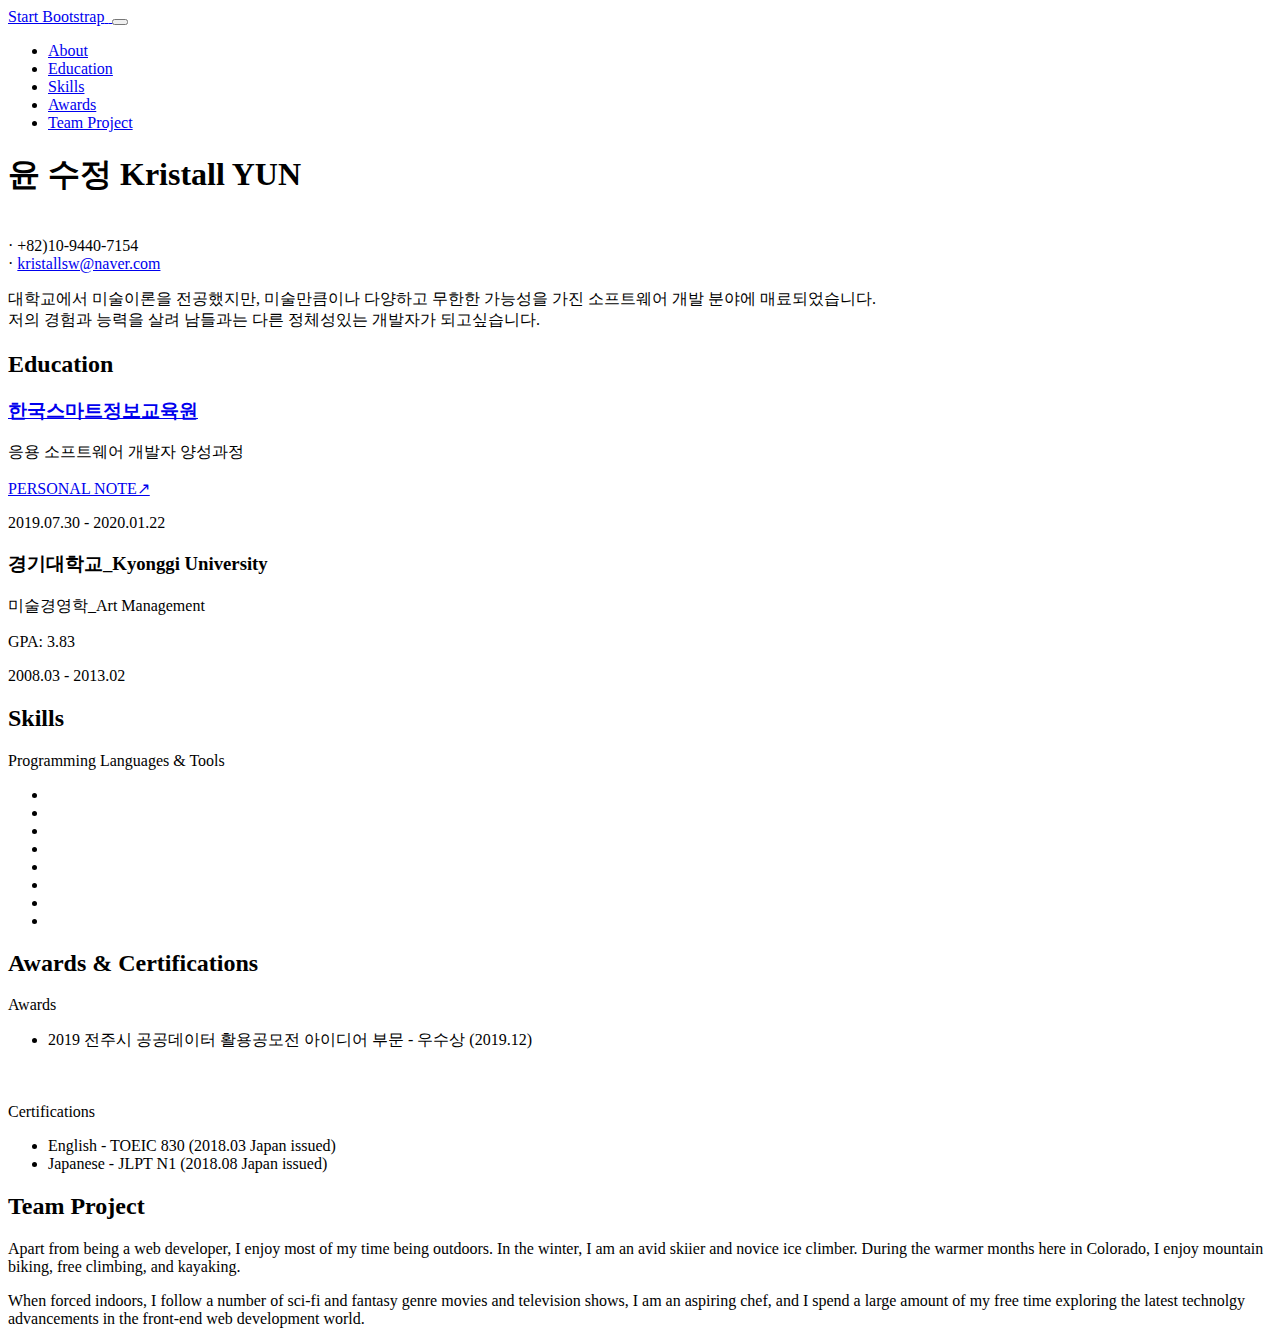
==== shop.fims/src/main/resources/templates/portfolio/portfolioIndex.html @ b67ed097 "0120_최초배포" ====
<!DOCTYPE html>
<html lang="kr">

  <head>

    <meta charset="utf-8">
    <meta name="viewport" content="width=device-width, initial-scale=1, shrink-to-fit=no">
    <meta name="description" content="">
    <meta name="author" content="">

    <title>Resume - Start Bootstrap Theme</title>

    <!-- Bootstrap core CSS -->
    <link href="/portfolio/vendor/bootstrap/css/bootstrap.min.css" rel="stylesheet">

    <!-- Custom fonts for this template -->
    <link href="https://fonts.googleapis.com/css?family=Saira+Extra+Condensed:100,200,300,400,500,600,700,800,900" rel="stylesheet">
    <link href="https://fonts.googleapis.com/css?family=Open+Sans:300,300i,400,400i,600,600i,700,700i,800,800i" rel="stylesheet">
    <link href="/portfolio/vendor/font-awesome/css/font-awesome.min.css" rel="stylesheet">
    <link href="/portfolio/vendor/devicons/css/devicons.min.css" rel="stylesheet">
    <link href="/portfolio/vendor/simple-line-icons/css/simple-line-icons.css" rel="stylesheet">

    <!-- Custom styles for this template -->
    <link href="/portfolio/css/resume.min.css" rel="stylesheet">

  </head>

  <body id="page-top">

    <nav class="navbar navbar-expand-lg navbar-dark bg-primary fixed-top" id="sideNav">
      <a class="navbar-brand js-scroll-trigger" href="#page-top">
        <span class="d-block d-lg-none">Start Bootstrap</span>
        <span class="d-none d-lg-block">
          <img class="img-fluid img-profile rounded-circle mx-auto mb-2" src="/portfolio/img/profile.jpg" alt="">
        </span>
      </a>
      <button class="navbar-toggler" type="button" data-toggle="collapse" data-target="#navbarSupportedContent" aria-controls="navbarSupportedContent" aria-expanded="false" aria-label="Toggle navigation">
        <span class="navbar-toggler-icon"></span>
      </button>
      <div class="collapse navbar-collapse" id="navbarSupportedContent">
        <ul class="navbar-nav">
          <li class="nav-item">
            <a class="nav-link js-scroll-trigger" href="#about">About</a>
          </li>
          <li class="nav-item">
            <a class="nav-link js-scroll-trigger" href="#education">Education</a>
          </li>
          <li class="nav-item">
            <a class="nav-link js-scroll-trigger" href="#skills">Skills</a>
          </li>
          <li class="nav-item">
            <a class="nav-link js-scroll-trigger" href="#awards">Awards</a>
          </li>
          <li class="nav-item">
            <a class="nav-link js-scroll-trigger" href="#teamProject">Team Project</a>
          </li>
        </ul>
      </div>
    </nav>

    <div class="container-fluid p-0">

      <section class="resume-section p-3 p-lg-5 d-flex d-column" id="about">
        <div class="my-auto">
          <h1 class="mb-0">윤 수정
            <span class="text-primary">Kristall YUN</span>
          </h1><br>
          <div class="subheading mb-5">
            · +82)10-9440-7154<br>
            · <a href="mailto:kristallsw@naver.com">kristallsw@naver.com</a>
          </div>
          <p class="mb-5">대학교에서 미술이론을 전공했지만, 미술만큼이나 다양하고 무한한 가능성을 가진 소프트웨어 개발 분야에 매료되었습니다.<br>
         저의 경험과 능력을 살려 남들과는 다른 정체성있는 개발자가 되고싶습니다.</p>
        </div>
      </section>



      <section class="resume-section p-3 p-lg-5 d-flex flex-column" id="education">
        <div class="my-auto">
          <h2 class="mb-5">Education</h2>


          <div class="resume-item d-flex flex-column flex-md-row mb-5">
            <div class="resume-content mr-auto">
              <h3 class="mb-0"><a href="http://ksmart.or.kr/">한국스마트정보교육원</a></h3>
              <div class="subheading mb-3">응용 소프트웨어 개발자 양성과정</div>
              <p><a href="https://blog.naver.com/kristallsw">PERSONAL NOTE↗</a></p>
            </div>             
            <div class="resume-date text-md-right">
              <span class="text-primary">2019.07.30 - 2020.01.22</span>
            </div>
          
          </div>        


          <div class="resume-item d-flex flex-column flex-md-row">
            <div class="resume-content mr-auto">
              <h3 class="mb-0">경기대학교_Kyonggi University</h3>
              <div class="subheading mb-3">미술경영학_Art Management</div>
              
              <p>GPA: 3.83</p>
            </div>
            <div class="resume-date text-md-right">
              <span class="text-primary">2008.03 - 2013.02</span>
            </div>
          </div>

        </div>
      </section>



      <section class="resume-section p-3 p-lg-5 d-flex flex-column" id="skills">
        <div class="my-auto">
          <h2 class="mb-5">Skills</h2>

          <div class="subheading mb-3">Programming Languages &amp; Tools</div>
          <ul class="list-inline list-icons">
            <li class="list-inline-item">
              <i class="devicons devicons-java"></i>
            </li>          
            <li class="list-inline-item">
              <i class="devicons devicons-html5"></i>
            </li>
            <li class="list-inline-item">
              <i class="devicons devicons-css3"></i>
            </li>
            <li class="list-inline-item">
              <i class="devicons devicons-javascript"></i>
            </li>
            <li class="list-inline-item">
              <i class="devicons devicons-jquery"></i>
            </li>
            <li class="list-inline-item">
              <i class="devicons devicons-bootstrap"></i>
            </li>            
            <li class="list-inline-item">
              <i class="devicons devicons-github_badge"></i>
            </li>
            <li class="list-inline-item">
              <i class="devicons devicons-mysql"></i>
            </li>

          </ul>
        </div>
      </section>


      <section class="resume-section p-3 p-lg-5 d-flex flex-column" id="awards">
        <div class="my-auto">
          <h2 class="mb-5">Awards &amp; Certifications</h2>
          <div class="subheading mb-3">Awards</div>
          <ul class="fa-ul mb-0">
            <li>
              <i class="fa-li fa fa-trophy text-warning"></i>
              2019 전주시 공공데이터 활용공모전 아이디어 부문 - 우수상 (2019.12)</li>
          </ul><br><br>
          <div class="subheading mb-3">Certifications</div>
          <ul class="fa-ul mb-0">
            <li>
              <i class="fa-li fa fa-check"></i>
              English - TOEIC 830 (2018.03 Japan issued)</li>
            <li>
              <i class="fa-li fa fa-check"></i>
              Japanese - JLPT N1 (2018.08 Japan issued)</li>
          </ul>
        </div>
      </section>
      
      

      <section class="resume-section p-3 p-lg-5 d-flex flex-column" id="teamProject">
        <div class="my-auto">
          <h2 class="mb-5">Team Project</h2>
          <p>Apart from being a web developer, I enjoy most of my time being outdoors. In the winter, I am an avid skiier and novice ice climber. During the warmer months here in Colorado, I enjoy mountain biking, free climbing, and kayaking.</p>
          <p class="mb-0">When forced indoors, I follow a number of sci-fi and fantasy genre movies and television shows, I am an aspiring chef, and I spend a large amount of my free time exploring the latest technolgy advancements in the front-end web development world.</p>
        </div>
      </section>



    </div>

    <!-- Bootstrap core JavaScript -->
    <script src="/portfolio/vendor/jquery/jquery.min.js"></script>
    <script src="/portfolio/vendor/bootstrap/js/bootstrap.bundle.min.js"></script>

    <!-- Plugin JavaScript -->
    <script src="/portfolio/vendor/jquery-easing/jquery.easing.min.js"></script>

    <!-- Custom scripts for this template -->
    <script src="/portfolio/js/resume.min.js"></script>

  </body>

</html>
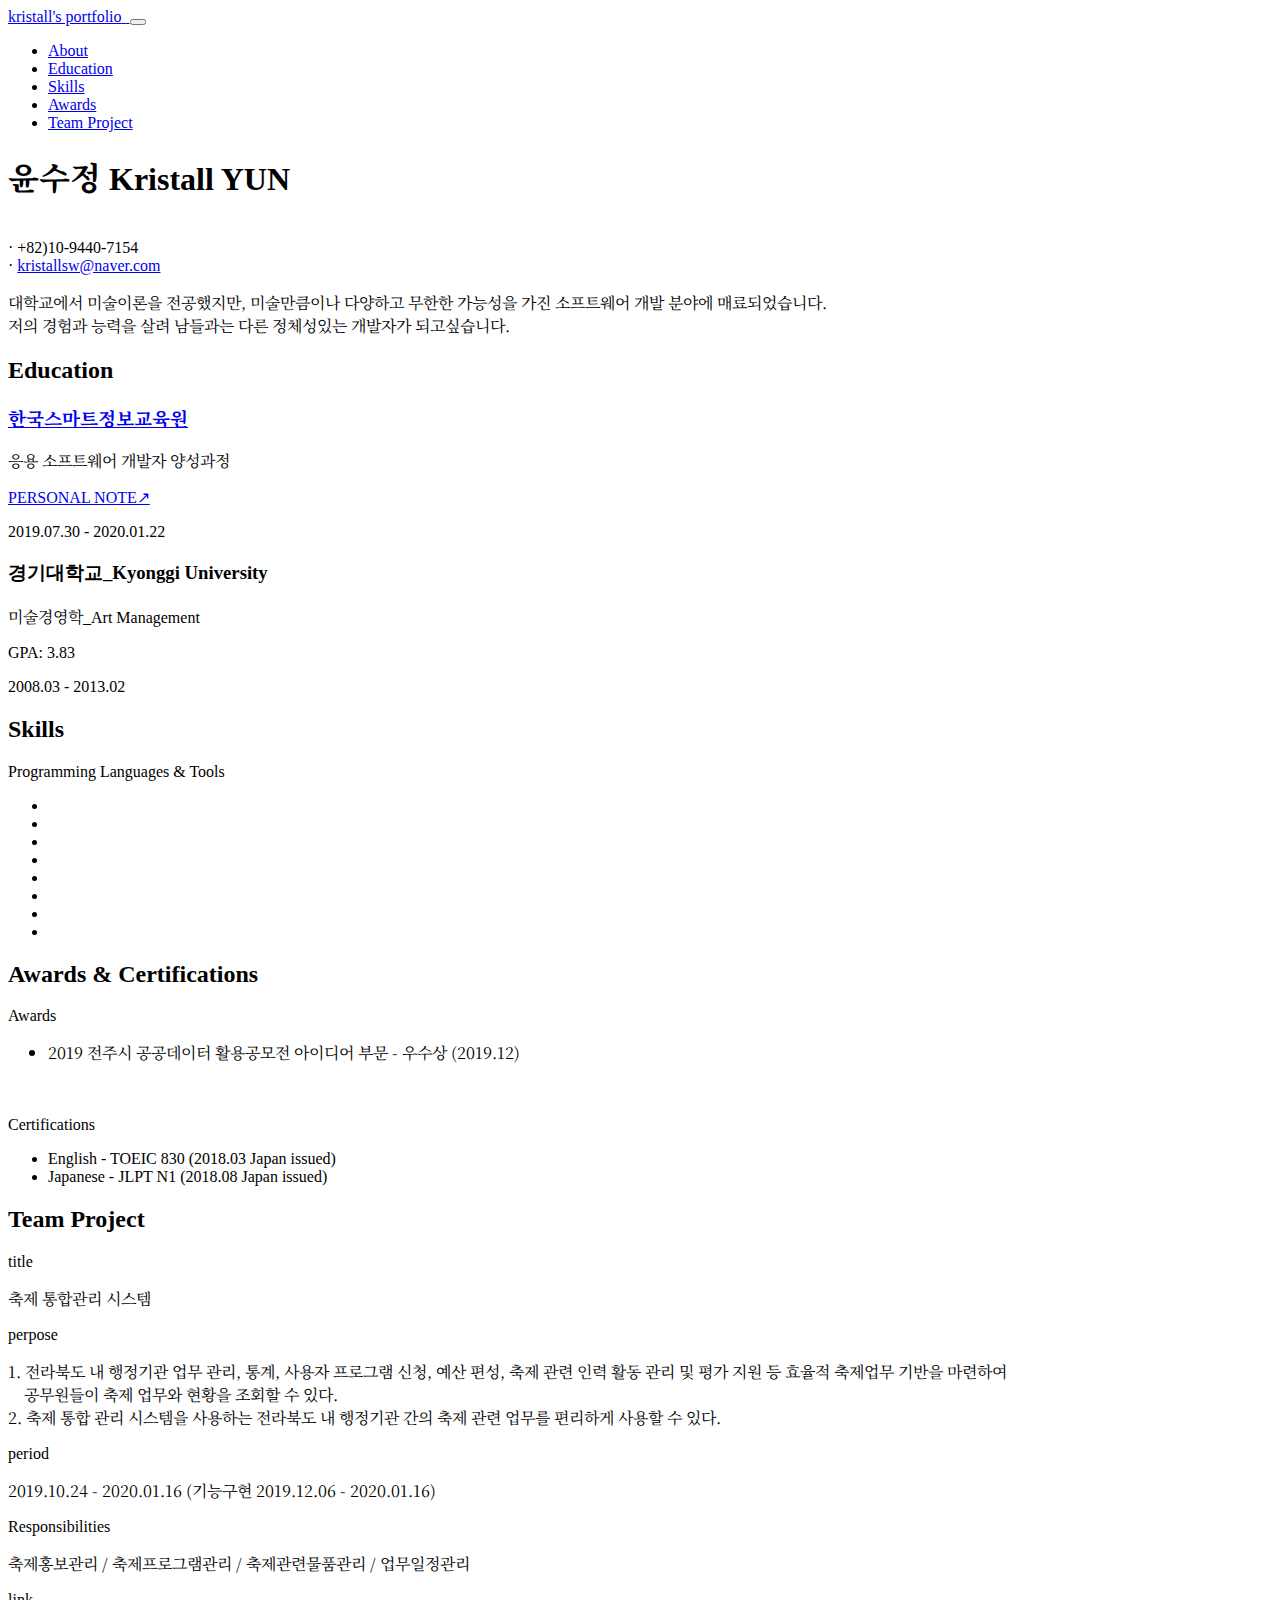
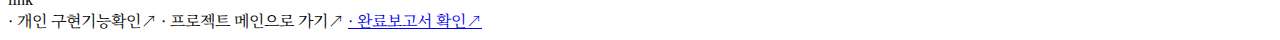
==== commit 83779503: "[portfolio]개인내용추가" ====
--- a/shop.fims/src/main/resources/templates/portfolio/portfolioIndex.html
+++ b/shop.fims/src/main/resources/templates/portfolio/portfolioIndex.html
@@ -1,5 +1,6 @@
 <!DOCTYPE html>
-<html lang="kr">
+<html lang="kr" xmlns:th="http://www.thymeleaf.org" 
+xmlns:layout="http://www.ultraq.net.nz/thymeleaf/layout">
 
   <head>
 
@@ -8,7 +9,7 @@
     <meta name="description" content="">
     <meta name="author" content="">
 
-    <title>Resume - Start Bootstrap Theme</title>
+    <title>kristall's portfolio</title>
 
     <!-- Bootstrap core CSS -->
     <link href="/portfolio/vendor/bootstrap/css/bootstrap.min.css" rel="stylesheet">
@@ -19,6 +20,7 @@
     <link href="/portfolio/vendor/font-awesome/css/font-awesome.min.css" rel="stylesheet">
     <link href="/portfolio/vendor/devicons/css/devicons.min.css" rel="stylesheet">
     <link href="/portfolio/vendor/simple-line-icons/css/simple-line-icons.css" rel="stylesheet">
+    <link href="https://fonts.googleapis.com/css?family=Noto+Serif+KR&display=swap" rel="stylesheet">
 
     <!-- Custom styles for this template -->
     <link href="/portfolio/css/resume.min.css" rel="stylesheet">
@@ -29,7 +31,7 @@
 
     <nav class="navbar navbar-expand-lg navbar-dark bg-primary fixed-top" id="sideNav">
       <a class="navbar-brand js-scroll-trigger" href="#page-top">
-        <span class="d-block d-lg-none">Start Bootstrap</span>
+        <span class="d-block d-lg-none">kristall's portfolio</span>
         <span class="d-none d-lg-block">
           <img class="img-fluid img-profile rounded-circle mx-auto mb-2" src="/portfolio/img/profile.jpg" alt="">
         </span>
@@ -62,14 +64,14 @@
 
       <section class="resume-section p-3 p-lg-5 d-flex d-column" id="about">
         <div class="my-auto">
-          <h1 class="mb-0">윤 수정
+          <h1 class="mb-0"><span style="font-family: 'Noto Serif KR', serif;">윤수정</span>
             <span class="text-primary">Kristall YUN</span>
           </h1><br>
           <div class="subheading mb-5">
             · +82)10-9440-7154<br>
             · <a href="mailto:kristallsw@naver.com">kristallsw@naver.com</a>
           </div>
-          <p class="mb-5">대학교에서 미술이론을 전공했지만, 미술만큼이나 다양하고 무한한 가능성을 가진 소프트웨어 개발 분야에 매료되었습니다.<br>
+          <p class="mb-5" style="font-family: 'Noto Serif KR', serif;" >대학교에서 미술이론을 전공했지만, 미술만큼이나 다양하고 무한한 가능성을 가진 소프트웨어 개발 분야에 매료되었습니다.<br>
          저의 경험과 능력을 살려 남들과는 다른 정체성있는 개발자가 되고싶습니다.</p>
         </div>
       </section>
@@ -83,8 +85,8 @@
 
           <div class="resume-item d-flex flex-column flex-md-row mb-5">
             <div class="resume-content mr-auto">
-              <h3 class="mb-0"><a href="http://ksmart.or.kr/">한국스마트정보교육원</a></h3>
-              <div class="subheading mb-3">응용 소프트웨어 개발자 양성과정</div>
+              <h3 class="mb-0"><a href="http://ksmart.or.kr/" style="font-family: 'Noto Serif KR', serif;">한국스마트정보교육원</a></h3>
+              <div class="subheading mb-3" style="font-family: 'Noto Serif KR', serif;">응용 소프트웨어 개발자 양성과정</div>
               <p><a href="https://blog.naver.com/kristallsw">PERSONAL NOTE↗</a></p>
             </div>             
             <div class="resume-date text-md-right">
@@ -97,7 +99,7 @@
           <div class="resume-item d-flex flex-column flex-md-row">
             <div class="resume-content mr-auto">
               <h3 class="mb-0">경기대학교_Kyonggi University</h3>
-              <div class="subheading mb-3">미술경영학_Art Management</div>
+              <div class="subheading mb-3"><span style="font-family: 'Noto Serif KR', serif;">미술경영학</span>_Art Management</div>
               
               <p>GPA: 3.83</p>
             </div>
@@ -152,7 +154,7 @@
           <h2 class="mb-5">Awards &amp; Certifications</h2>
           <div class="subheading mb-3">Awards</div>
           <ul class="fa-ul mb-0">
-            <li>
+            <li style="font-family: 'Noto Serif KR', serif;">
               <i class="fa-li fa fa-trophy text-warning"></i>
               2019 전주시 공공데이터 활용공모전 아이디어 부문 - 우수상 (2019.12)</li>
           </ul><br><br>
@@ -173,9 +175,23 @@
       <section class="resume-section p-3 p-lg-5 d-flex flex-column" id="teamProject">
         <div class="my-auto">
           <h2 class="mb-5">Team Project</h2>
-          <p>Apart from being a web developer, I enjoy most of my time being outdoors. In the winter, I am an avid skiier and novice ice climber. During the warmer months here in Colorado, I enjoy mountain biking, free climbing, and kayaking.</p>
-          <p class="mb-0">When forced indoors, I follow a number of sci-fi and fantasy genre movies and television shows, I am an aspiring chef, and I spend a large amount of my free time exploring the latest technolgy advancements in the front-end web development world.</p>
-        </div>
+          <div class="subheading mb-3">title</div>
+          <p style="font-family: 'Noto Serif KR', serif;" >축제 통합관리 시스템</p>
+          <div class="subheading mb-3">perpose</div>
+          <p style="font-family: 'Noto Serif KR', serif;"> 1. 전라북도 내 행정기관 업무 관리, 통계, 사용자 프로그램 신청, 예산 편성, 축제 관련 인력 활동 관리 및 평가 지원 등 효율적 축제업무 기반을 마련하여 <br>  &emsp;공무원들이 축제 업무와 현황을 조회할 수 있다.<br>
+			  2. 축제 통합 관리 시스템을 사용하는 전라북도 내 행정기관 간의 축제 관련 업무를 편리하게 사용할 수 있다.</p>
+          <div class="subheading mb-3">period</div>
+          <p style="font-family: 'Noto Serif KR', serif;">2019.10.24 - 2020.01.16 (기능구현  2019.12.06 - 2020.01.16)</p>
+          <div class="subheading mb-3">Responsibilities</div>
+          <p style="font-family: 'Noto Serif KR', serif;">축제홍보관리 / 축제프로그램관리 / 축제관련물품관리 / 업무일정관리</p>
+
+        </div>
+        <div class="subheading mb-3">link</div>
+        <a th:href="@{/getSessionInfo(festCd='all_fest_350136')}" target="_blank" style="font-family: 'Noto Serif KR', serif;">· 개인 구현기능확인↗</a>
+        <a th:href="@{/gukminview/gukminMainView}" target="_blank" style="font-family: 'Noto Serif KR', serif;">· 프로젝트 메인으로 가기↗</a>
+        <a href="/portfolio/축제통합관리시스템 팀프로젝트 완료보고서.pdf" target="_blank" style="font-family: 'Noto Serif KR', serif;">· 완료보고서 확인↗</a>
+
+
       </section>
 
 
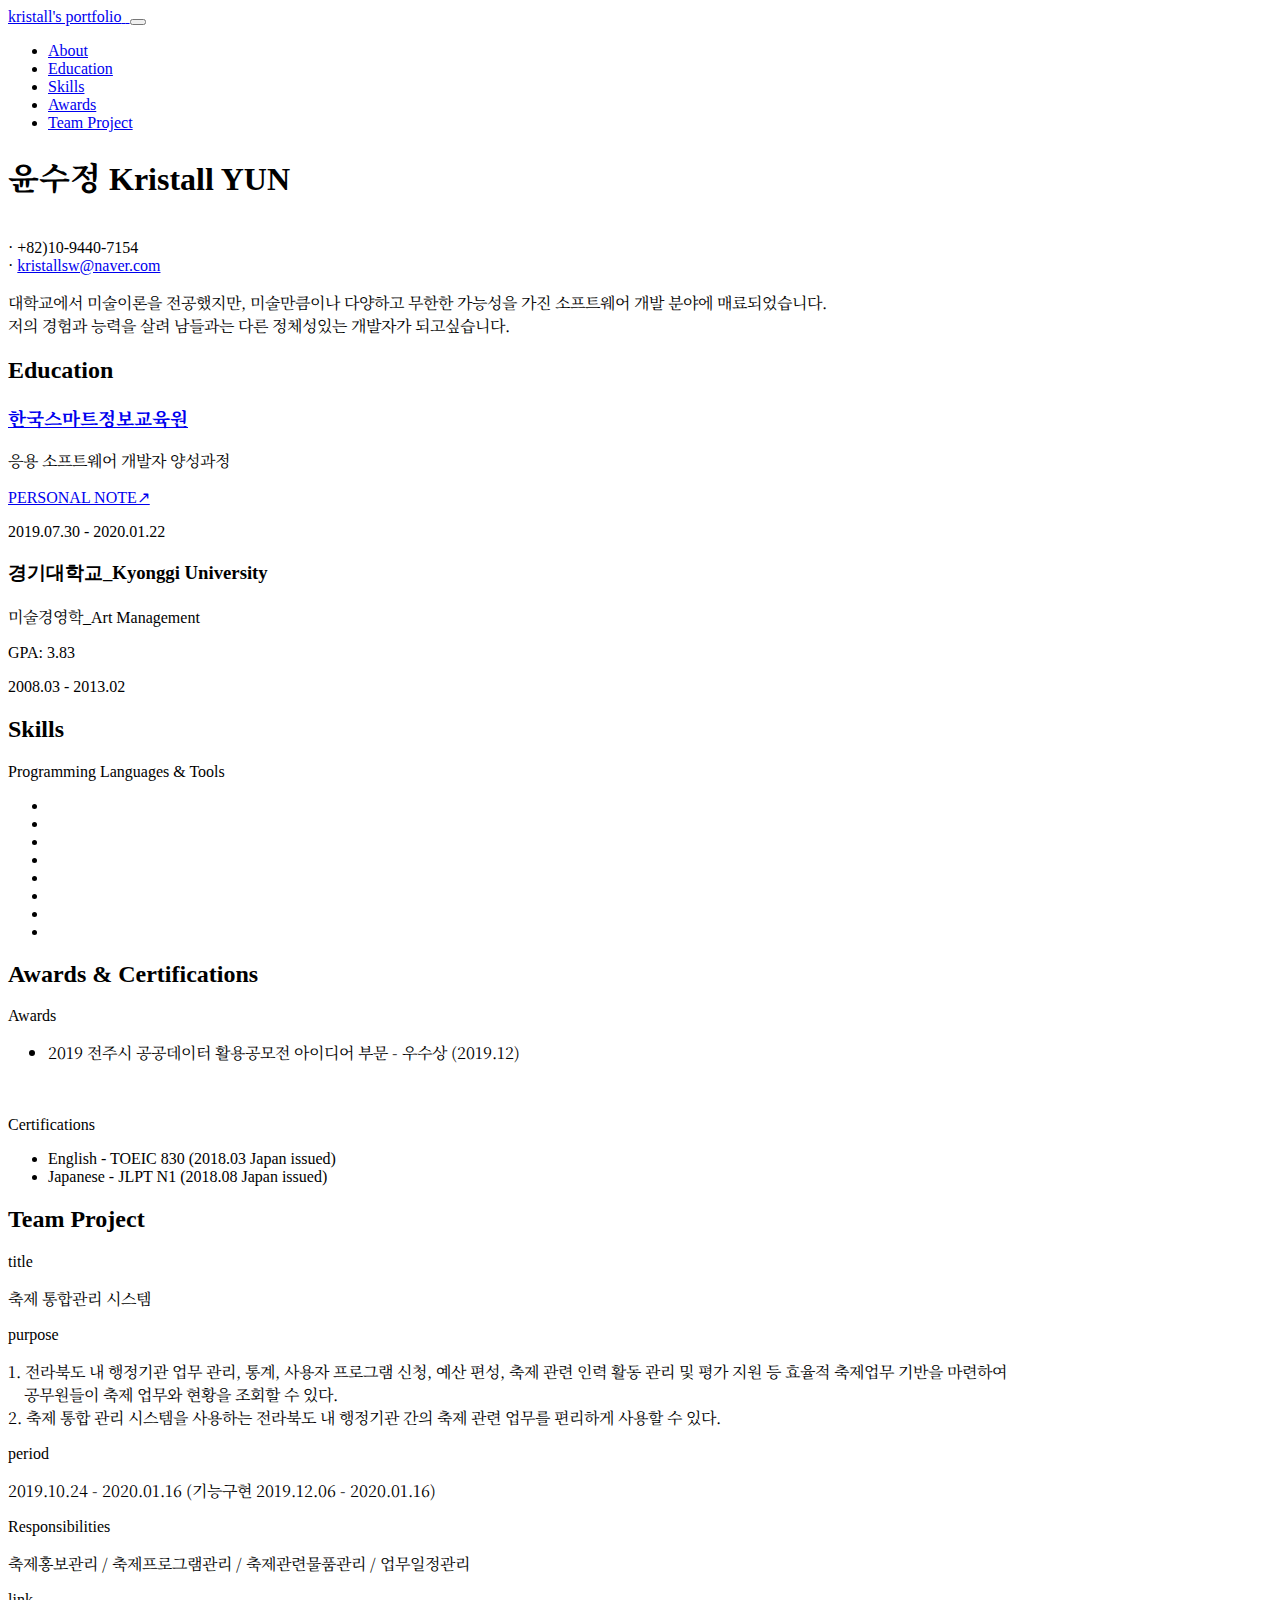
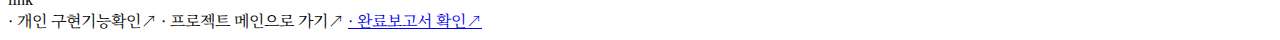
==== commit 9bd4639d: "[portfolio]0120_오타수정" ====
--- a/shop.fims/src/main/resources/templates/portfolio/portfolioIndex.html
+++ b/shop.fims/src/main/resources/templates/portfolio/portfolioIndex.html
@@ -177,7 +177,7 @@
           <h2 class="mb-5">Team Project</h2>
           <div class="subheading mb-3">title</div>
           <p style="font-family: 'Noto Serif KR', serif;" >축제 통합관리 시스템</p>
-          <div class="subheading mb-3">perpose</div>
+          <div class="subheading mb-3">purpose</div>
           <p style="font-family: 'Noto Serif KR', serif;"> 1. 전라북도 내 행정기관 업무 관리, 통계, 사용자 프로그램 신청, 예산 편성, 축제 관련 인력 활동 관리 및 평가 지원 등 효율적 축제업무 기반을 마련하여 <br>  &emsp;공무원들이 축제 업무와 현황을 조회할 수 있다.<br>
 			  2. 축제 통합 관리 시스템을 사용하는 전라북도 내 행정기관 간의 축제 관련 업무를 편리하게 사용할 수 있다.</p>
           <div class="subheading mb-3">period</div>
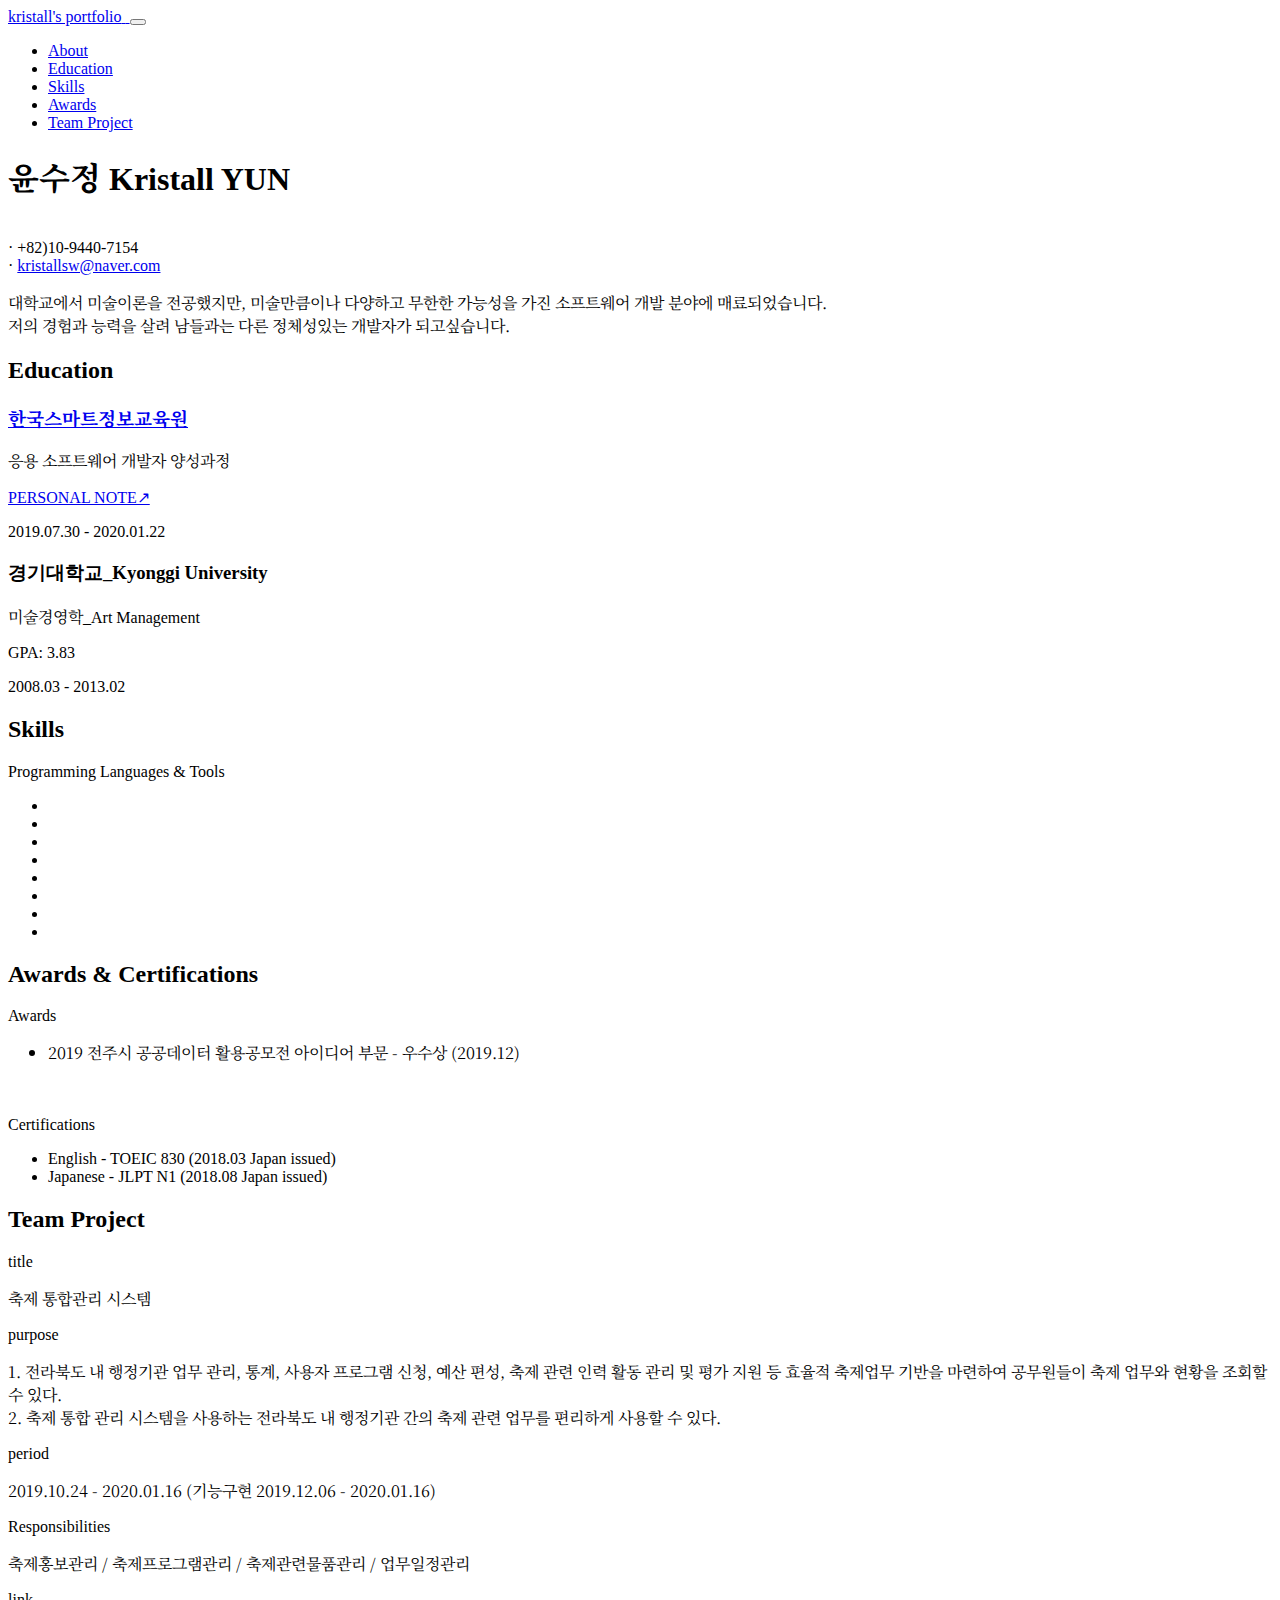
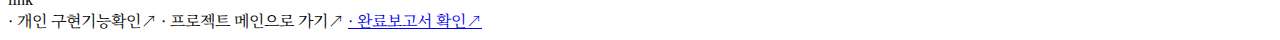
==== commit 33a2b1b7: "[portfolio]0128_pdf파일 변경, 이벤트부분수정" ====
--- a/shop.fims/src/main/resources/templates/portfolio/portfolioIndex.html
+++ b/shop.fims/src/main/resources/templates/portfolio/portfolioIndex.html
@@ -178,7 +178,7 @@
           <div class="subheading mb-3">title</div>
           <p style="font-family: 'Noto Serif KR', serif;" >축제 통합관리 시스템</p>
           <div class="subheading mb-3">purpose</div>
-          <p style="font-family: 'Noto Serif KR', serif;"> 1. 전라북도 내 행정기관 업무 관리, 통계, 사용자 프로그램 신청, 예산 편성, 축제 관련 인력 활동 관리 및 평가 지원 등 효율적 축제업무 기반을 마련하여 <br>  &emsp;공무원들이 축제 업무와 현황을 조회할 수 있다.<br>
+          <p style="font-family: 'Noto Serif KR', serif;"> 1. 전라북도 내 행정기관 업무 관리, 통계, 사용자 프로그램 신청, 예산 편성, 축제 관련 인력 활동 관리 및 평가 지원 등 효율적 축제업무 기반을 마련하여 공무원들이 축제 업무와 현황을 조회할 수 있다.<br>
 			  2. 축제 통합 관리 시스템을 사용하는 전라북도 내 행정기관 간의 축제 관련 업무를 편리하게 사용할 수 있다.</p>
           <div class="subheading mb-3">period</div>
           <p style="font-family: 'Noto Serif KR', serif;">2019.10.24 - 2020.01.16 (기능구현  2019.12.06 - 2020.01.16)</p>
@@ -189,7 +189,7 @@
         <div class="subheading mb-3">link</div>
         <a th:href="@{/getSessionInfo(festCd='all_fest_350136')}" target="_blank" style="font-family: 'Noto Serif KR', serif;">· 개인 구현기능확인↗</a>
         <a th:href="@{/gukminview/gukminMainView}" target="_blank" style="font-family: 'Noto Serif KR', serif;">· 프로젝트 메인으로 가기↗</a>
-        <a href="/portfolio/축제통합관리시스템 팀프로젝트 완료보고서.pdf" target="_blank" style="font-family: 'Noto Serif KR', serif;">· 완료보고서 확인↗</a>
+        <a href="/portfolio/축제통합관리시스템_완료보고서.pdf" target="_blank" style="font-family: 'Noto Serif KR', serif;">· 완료보고서 확인↗</a>
 
 
       </section>
